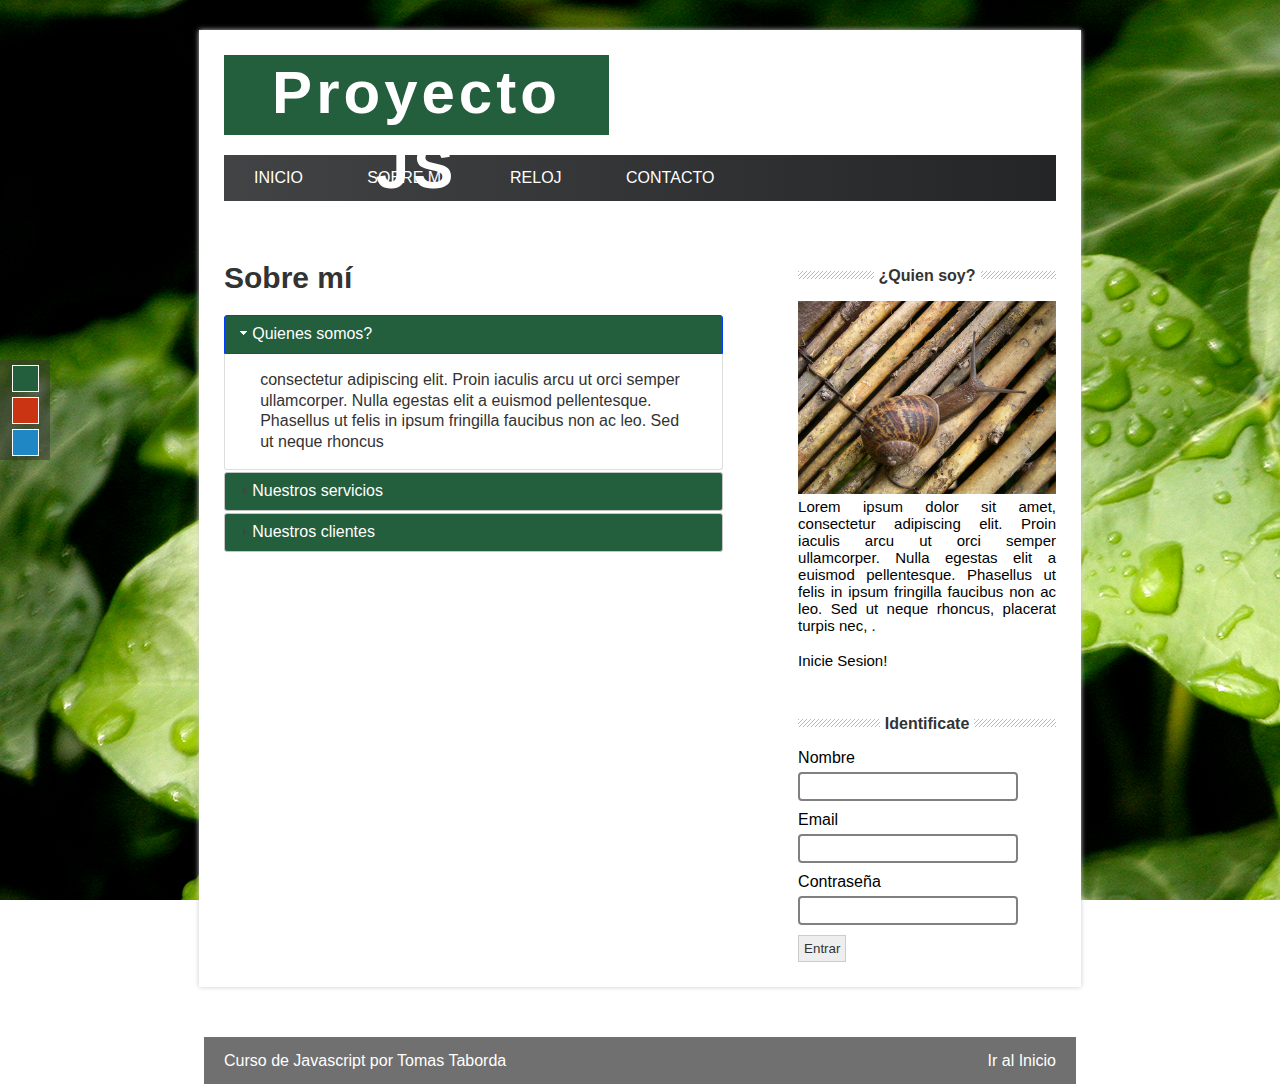
==== proyecto/about.html @ e42da6d0 "Add files via upload" ====
<!DOCTYPE html>
<html lang="es">
<head>
    <meta charset="UTF-8">
    
    <title>Proyecto con Javascript</title>

    <!--Estilos CSS-->
    <link rel="stylesheet" type="text/css" href="css/styles.css">
    <link id="theme" rel="stylesheet" type="text/css" href="css/green.css">
    
    <!--Jquery-->
    <script src="https://ajax.googleapis.com/ajax/libs/jquery/3.1.1/jquery.min.js"></script>
    <link rel="stylesheet" href="js/jquery-ui-1.12.1/jquery-ui.min.css">
    <link rel="stylesheet" href="js/jquery-ui-1.12.1/jquery-ui.structure.min.css">
    <link rel="stylesheet" href="js/jquery-ui-1.12.1/jquery-ui.theme.min.css">
    <script type="text/javascript" src="js/jquery-ui-1.12.1/jquery-ui.min.js"></script>
    
    

    <!--Mis scripts -->
    <script type="text/javascript" src="js/main.js"></script>

</head>
<body>

    <div id="selector-theme">
        <div id="to-green"></div>
        <div id="to-red"></div>
        <div id="to-blue"></div>
    </div>
    <section id="global">

        <!--Cabera-->
        <header>
            <div id="logo">
                <h1>Proyecto JS</h1>
            </div>

            <div class="clearfix"></div>
            <nav id="menu">
                <ul >
                    <li><a href="index.html">Inicio</a></li>
                    <li><a href="about.html" >Sobre Mi</a></li>
                    <li><a href="reloj.html">Reloj</a></li>
                    <li><a href="contact.html">Contacto</a></li>
                </ul>
            </nav>


        </header>

        

        <!--Contenido-->
        <section id="content">
            <div id="box">
                <!-- Carga acordeon-->
                <h2 id="sobre_mi">Sobre mí</h2>
                <div id="acordeon">
                    
                    <h3>Quienes somos?</h3>
                    <div>
                        <p>
                            consectetur adipiscing elit. Proin iaculis arcu ut orci semper ullamcorper. Nulla egestas elit a euismod pellentesque. Phasellus ut felis in ipsum fringilla faucibus non ac leo. Sed ut neque rhoncus
                        </p>
                    </div>
                    <h3>Nuestros servicios</h3>
                    <div>
                        <p>
                            consectetur adipiscing elit. Proin iaculis arcu ut orci semper ullamcorper. Nulla egestas elit a euismod pellentesque. Phasellus ut felis in ipsum fringilla faucibus non ac leo. Sed ut neque rhoncus
                        </p>
                    </div>
                    <h3>Nuestros clientes</h3>
                    <div>
                        <p>
                            consectetur adipiscing elit. Proin iaculis arcu ut orci semper ullamcorper. Nulla egestas elit a euismod pellentesque. Phasellus ut felis in ipsum fringilla faucibus non ac leo. Sed ut neque rhoncus
                        </p>
                    </div>
                </div>

                
            </div>
            <aside id="aside">
                <div id="about">
                    <h4><span>¿Quien soy?</span></h4>
                    <img src="img/caracol.jpg">
                    <p>Lorem ipsum dolor sit amet, consectetur adipiscing elit. Proin iaculis arcu ut orci semper ullamcorper. Nulla egestas elit a euismod pellentesque. Phasellus ut felis in ipsum fringilla faucibus non ac leo. Sed ut neque rhoncus, placerat turpis nec, .</p>
                    <br>
                    <p id="cerrar"></p>
                </div>
                <div id="login">
                    <h4><span>Identificate</span></h4>
                    <form>
                        <label for="name">Nombre</label>
                        <input type="text" name="name" id="form_name">

                        <label for="email">Email</label>
                        <input type="text" name="email">

                        <label for="password">Contraseña</label>
                        <input type="password" name="password">

                        <input type="submit" value="Entrar">
                    </form>
                </div>
            </aside>
            <div class="clearfix"></div>
        </section>

    </section>

    <footer >
        Curso de Javascript por Tomas Taborda
        <a href="#" class="subir">Ir al Inicio</a>
    </footer>
</body>
</html>
---- proyecto/css/styles.css ----
*{
    margin: 0px;
    padding: 0px;
    
}
.clearfix{
    list-style: none;
    clear: both;
}


#global{
    width: 65%;
    margin: 0px auto;
    margin-top: 30px;
    background: white;
    padding: 25px;
    box-shadow: 0px 0px 5px #ccc;

}

#logo{
    display: block;
    font-family: Verdana, Geneva, Tahoma, sans-serif;
    font-size: 30px;
    letter-spacing: 4px;
    line-height: 75px;
    color: white;
    text-align: center;
    width: 385px;
    height: 80px;
    margin-bottom: 20px;
    float: left;
}

#menu{
    font-family: Arial, Helvetica, sans-serif;
    background: #232526;  /* fallback for old browsers */
    background: -webkit-linear-gradient(to right, #414345, #232526);  /* Chrome 10-25, Safari 5.1-6 */
    background: linear-gradient(to right, #414345, #232526); /* W3C, IE 10+/ Edge, Firefox 16+, Chrome 26+, Opera 12+, Safari 7+ */
    width: 100%;
    text-transform: uppercase;
    margin-bottom: 20px;

}



#menu ul li{
    height: 46px;
    display: inline-block;
    list-style: none;
    transition: all 300ms;
}


#menu ul li a {
    display: block;
    color: white;
    text-decoration: none;
    padding-left: 30px;
    padding-right: 30px;
}

#posts{
    width: 60%;
    float: left;
    font-family: Arial, Helvetica, sans-serif;
    
}
.post{
    padding: 7px;
    
}
.post h2{
    font-size: 30px;
    color: #333;
}

.post .date{
    display: block;
    color: gray;
    margin-top: 5px;
}

.post p{
    margin-top: 10px;
    margin-bottom: 20px;
    line-height: 20px;
    text-align: justify;
}

.boton{
    font-size: 14px;
    text-align: center;
    display: block;
    padding: 15px;
    color: white;
    text-decoration: none;
    margin-top: 10px;
    width: 70px;
    margin-left: auto;
    margin-right: auto;
    margin-bottom: 30px;

}

#aside{
    font-family: Arial, Helvetica, sans-serif;
    width: 31%;
    float: right;


}

#aside h4{
    margin-top: 50px;
    margin-bottom: 20px;
    text-align: center;
    line-height: 10px;
    color: #333;
    background: url("../img/lines.png") repeat-x;
}

#aside h4 span {
    background: white;
    padding: 5px;
}

#aside img{
    width: 100%;

}

#aside p{
    font-size: 15px;
    text-align: justify;
}

form input[type="text"],
form input[type="password"],
form input[type="email"],
form input[type="number"],
select{
    padding: 5px;
    border-radius: 4px;
    border:2px solid gray;
    width: 80%;
    margin-bottom: 10px;
    margin-top: 5px;

}

form input[type="submit"]{
    background: #eee;
    padding: 5px;
    border: 1px solid #ccc;
    color: #333;
    cursor: pointer;
}

footer{
    font-family: Arial, Helvetica, sans-serif;
    color: white;
    height: 47px;
    background: rgba(51, 51, 51, 0.70);
    margin: 0px auto;
    width: 65%;
    padding-left: 20px;
    padding-right: 20px;
    margin-top: 50px;
    line-height: 47px;
}

.bx-wrapper, .bx-viewport{
    height: 250px !important;

}

#selector-theme{
    position: fixed;
    top: 40%;
    background: rgba(51, 51, 51, 0.5);
    width: 50px;
    height: 100px;
}

#to-green,#to-red,#to-blue{
    cursor: pointer;
    width: 25px;
    height: 25px;
    border:1px solid white;
    display: block;
    margin: 0px auto;
    margin-top: 5px;
    margin-bottom: 5px;

}

#to-green{
    background: #235E3D ;
}

#to-red{
    background: #ca3413;
}

#to-blue{
    
    background: #1f87c4;
}
.subir{
    color: white;
    text-decoration: none;
    display: block;
    float: right;
}
#logout{
        border-radius: 2%;
        background: #232526;  /* fallback for old browsers */
        background: -webkit-linear-gradient(to right, #414345, #232526);  /* Chrome 10-25, Safari 5.1-6 */
        background: linear-gradient(to right, #414345, #232526); /* W3C, IE 10+/ Edge, Firefox 16+, Chrome 26+, Opera 12+, Safari 7+ */
        font-size: 14px;
        text-align: center;
        display: block;
        padding: 15px;
        color: white;
        text-decoration: none;
        margin-top: 10px;
        width: 70px;
        margin-left: auto;
        margin-right: auto;
        margin-bottom: 30px;
    
    
    
}

#box{
    width: 60%;
    float: left;
    margin-top: 40px;
}
#sobre_mi{
    font-family: Arial, Helvetica, sans-serif;
    font-size: 30px;
    color: #333;
}

#acordeon{
    margin-top: 20px;

}

#reloj{
    font-size: 40px;
    font-weight: bold;
    font-family: Arial, Helvetica, sans-serif;
    color: #333;
    border: 5px dashed #333;
    width: 45%;
    text-align: center;
    padding: 30px;
    margin: 0% auto;
}

#formulario_contacto{
    width:50%;
    margin-top: 15px;
    font-family: Arial, Helvetica, sans-serif;

}

#formulario_contacto label{
    width: 100%;
    display: block;
    margin-top: 5px;
}

.form-error{
    /*float: right;*/
    font-size: 13px;
    background: red;
    color: white;
    padding: 10px;
    width: 100%;
    font-family: Arial, Helvetica, sans-serif;
}
---- proyecto/css/green.css ----
body{
    background: url("../img/hojas.jpg");
    background-attachment: fixed;
}

#logo{
    background: #235E3D;
}
#menu ul li:hover{
    background:#235E3D ;
}
#menu ul{
    line-height: 46px;

}

.boton{
    
    background: #00bf8f;  /* fallback for old browsers */
    background: -webkit-linear-gradient(to right, #001510, #00bf8f);  /* Chrome 10-25, Safari 5.1-6 */
    background: linear-gradient(to right, #001510, #00bf8f); /* W3C, IE 10+/ Edge, Firefox 16+, Chrome 26+, Opera 12+, Safari 7+ */
;
}
#acordeon h3{
    background: #235E3D;
    color: white;
}
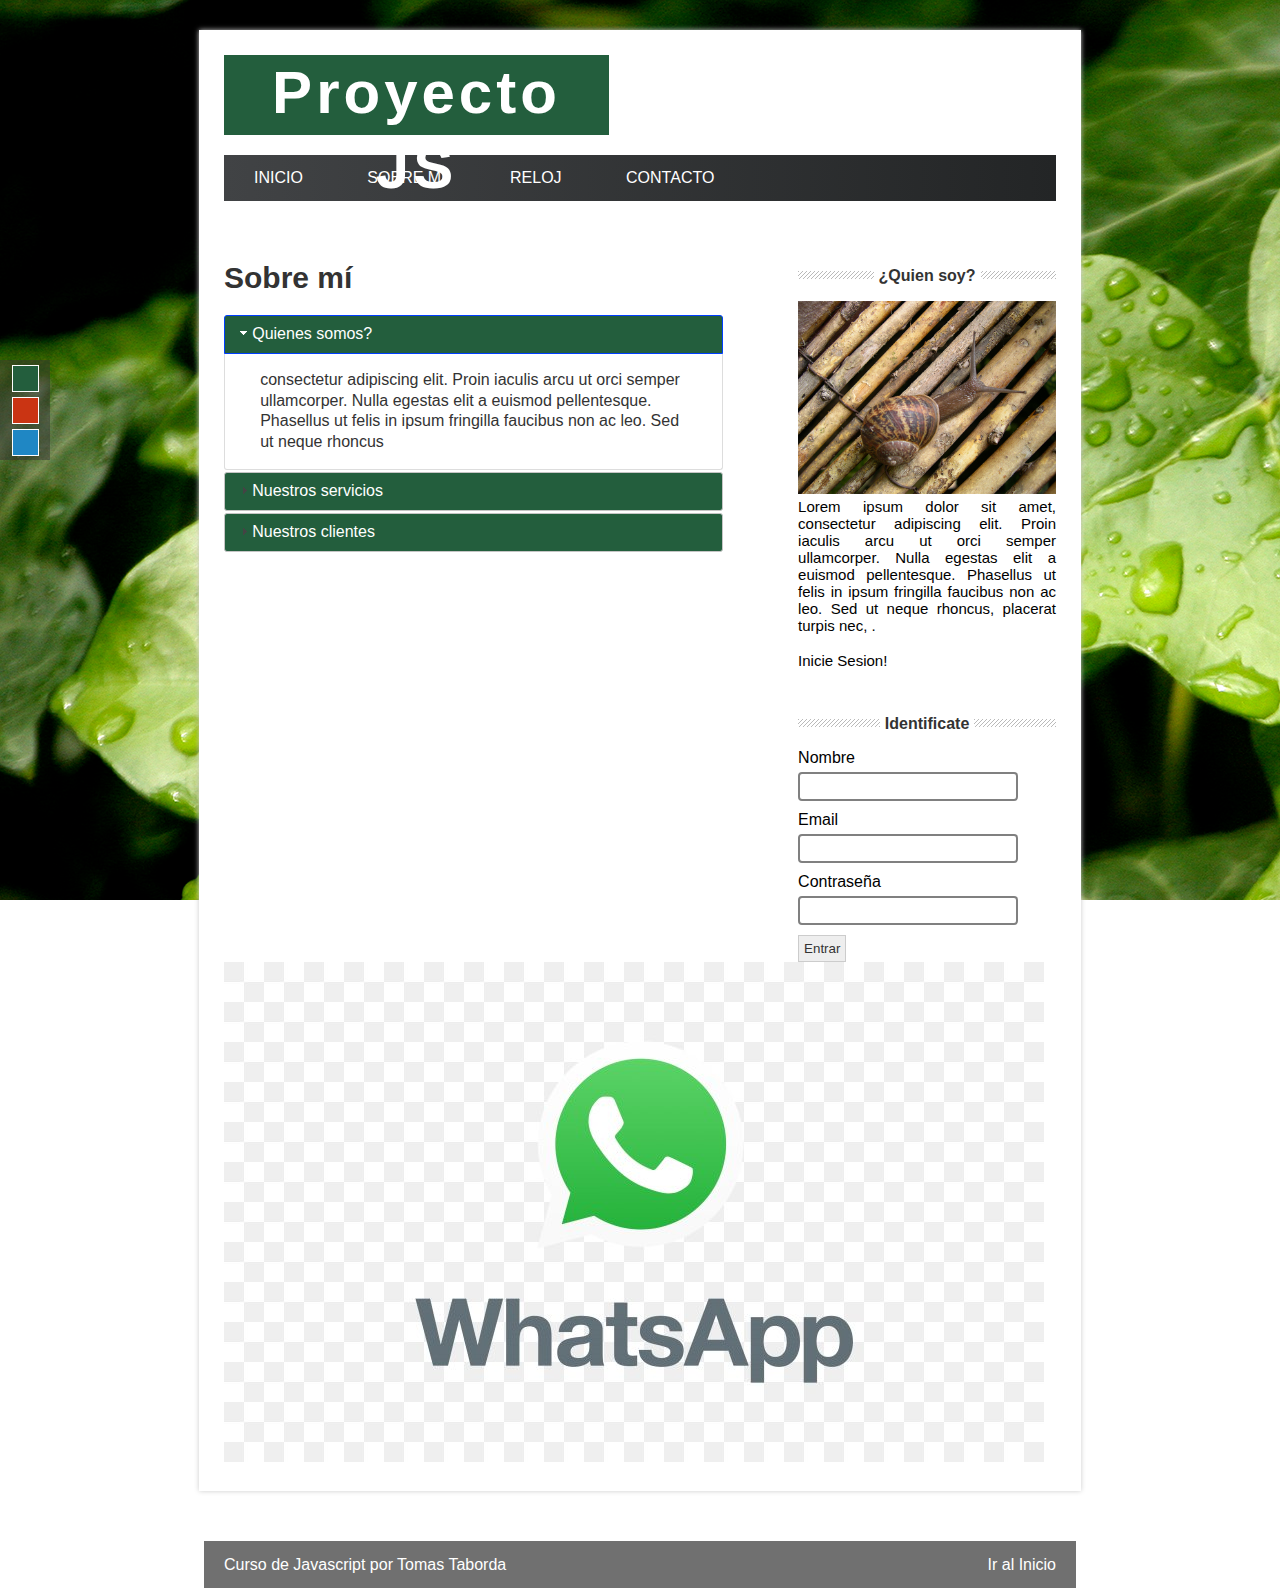
==== commit 199c1966: "iconos whatsapp" ====
--- a/proyecto/about.html
+++ b/proyecto/about.html
@@ -105,9 +105,15 @@
                     </form>
                 </div>
             </aside>
+
             <div class="clearfix"></div>
         </section>
-
+        <!--Container redes sociales-->
+        <div class="container-redes">
+            <a href="#">
+                <img src="img/logo-whatsapp-emblem-image-white-png-favpng-GrQBFtmbqmfMabSrsHU6xUBKT.jpg" alt="">
+            </a>
+        </div>
     </section>
 
     <footer >
--- a/proyecto/css/styles.css
+++ b/proyecto/css/styles.css
@@ -18,6 +18,7 @@
     box-shadow: 0px 0px 5px #ccc;
 
 }
+/*Icono de redes sociales */
 
 #logo{
     display: block;
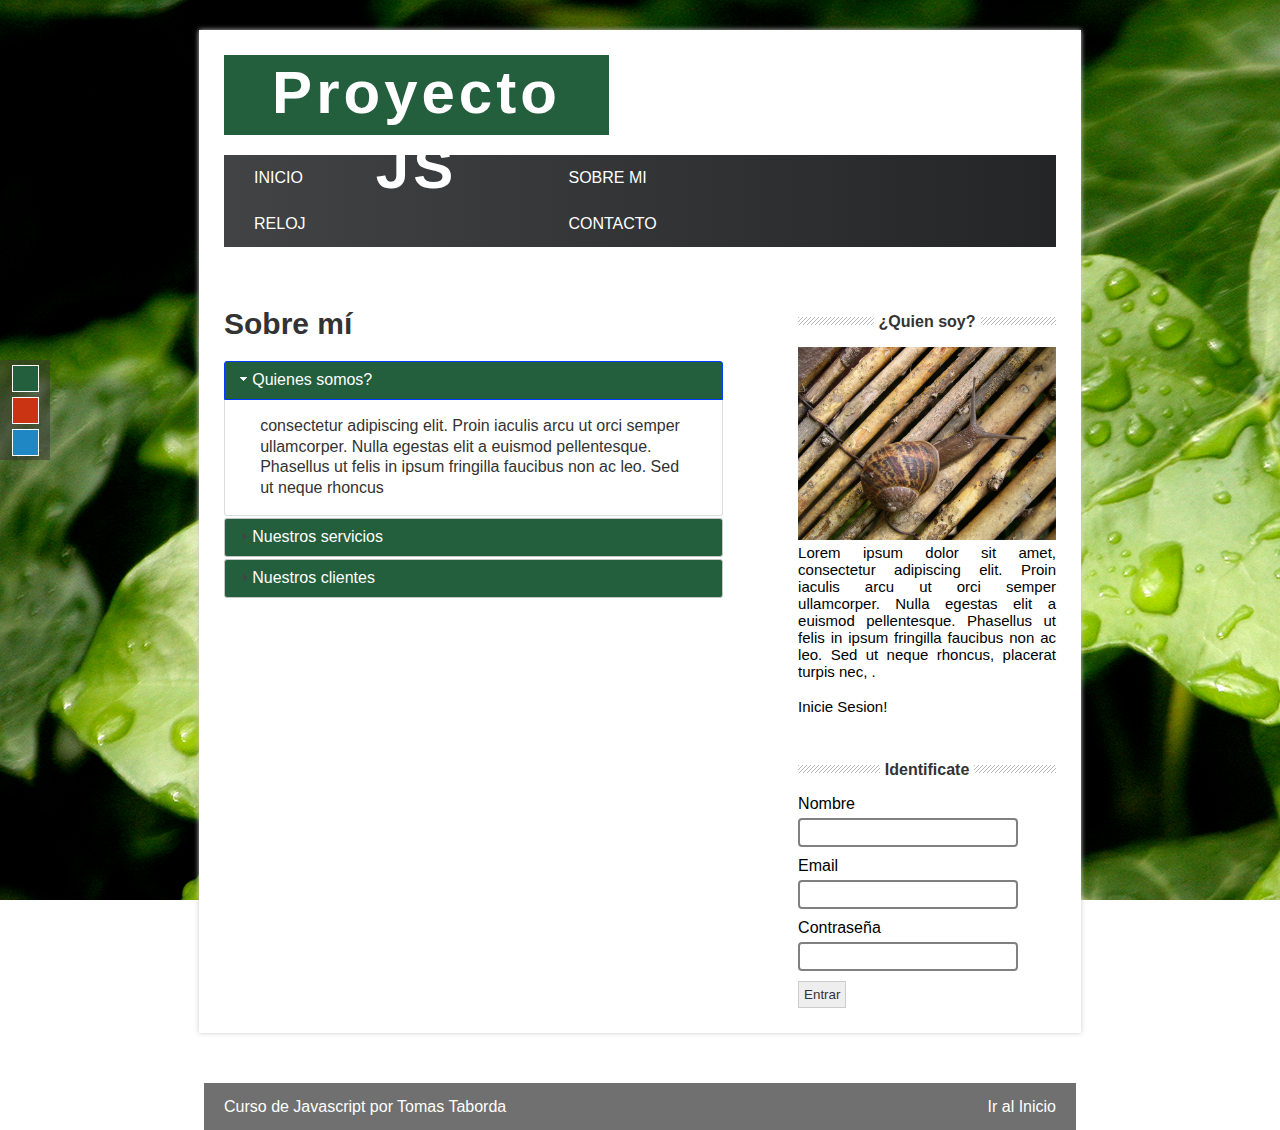
==== commit 13625af6: "integre whatsapp y facebook messenger a la web" ====
--- a/proyecto/about.html
+++ b/proyecto/about.html
@@ -29,8 +29,9 @@
         <div id="to-red"></div>
         <div id="to-blue"></div>
     </div>
+    
     <section id="global">
-
+        
         <!--Cabera-->
         <header>
             <div id="logo">
@@ -51,7 +52,8 @@
         </header>
 
         
-
+        <!--Container redes sociales-->
+    
         <!--Contenido-->
         <section id="content">
             <div id="box">
@@ -108,12 +110,7 @@
 
             <div class="clearfix"></div>
         </section>
-        <!--Container redes sociales-->
-        <div class="container-redes">
-            <a href="#">
-                <img src="img/logo-whatsapp-emblem-image-white-png-favpng-GrQBFtmbqmfMabSrsHU6xUBKT.jpg" alt="">
-            </a>
-        </div>
+        
     </section>
 
     <footer >
--- a/proyecto/css/styles.css
+++ b/proyecto/css/styles.css
@@ -19,7 +19,31 @@
 
 }
 /*Icono de redes sociales */
-
+.container-redes{
+    position: fixed;
+    bottom: 20px;
+    right: 20px;
+    display: flex;
+    flex-direction: column;
+    justify-content: center;
+
+}
+.container-redes a{
+    margin-top: 3px;
+    
+}
+.container-redes img{
+    width: 60px;
+    padding: 3px;
+    background:rgba(0, 0, 0, 0.0);
+    cursor: pointer;
+    border-radius: 100%;
+    transition: all 300ms;
+}
+.container-redes a:hover img{
+    background:rgba(0, 0, 0, 0.10);
+
+}
 #logo{
     display: block;
     font-family: Verdana, Geneva, Tahoma, sans-serif;
@@ -42,6 +66,7 @@
     width: 100%;
     text-transform: uppercase;
     margin-bottom: 20px;
+    min-width: 250px;
 
 }
 
@@ -52,6 +77,7 @@
     display: inline-block;
     list-style: none;
     transition: all 300ms;
+    min-width: 250px;
 }
 
 
@@ -61,12 +87,14 @@
     text-decoration: none;
     padding-left: 30px;
     padding-right: 30px;
+    min-width: 250px;
 }
 
 #posts{
     width: 60%;
     float: left;
     font-family: Arial, Helvetica, sans-serif;
+    min-width: 250px;
     
 }
 .post{
